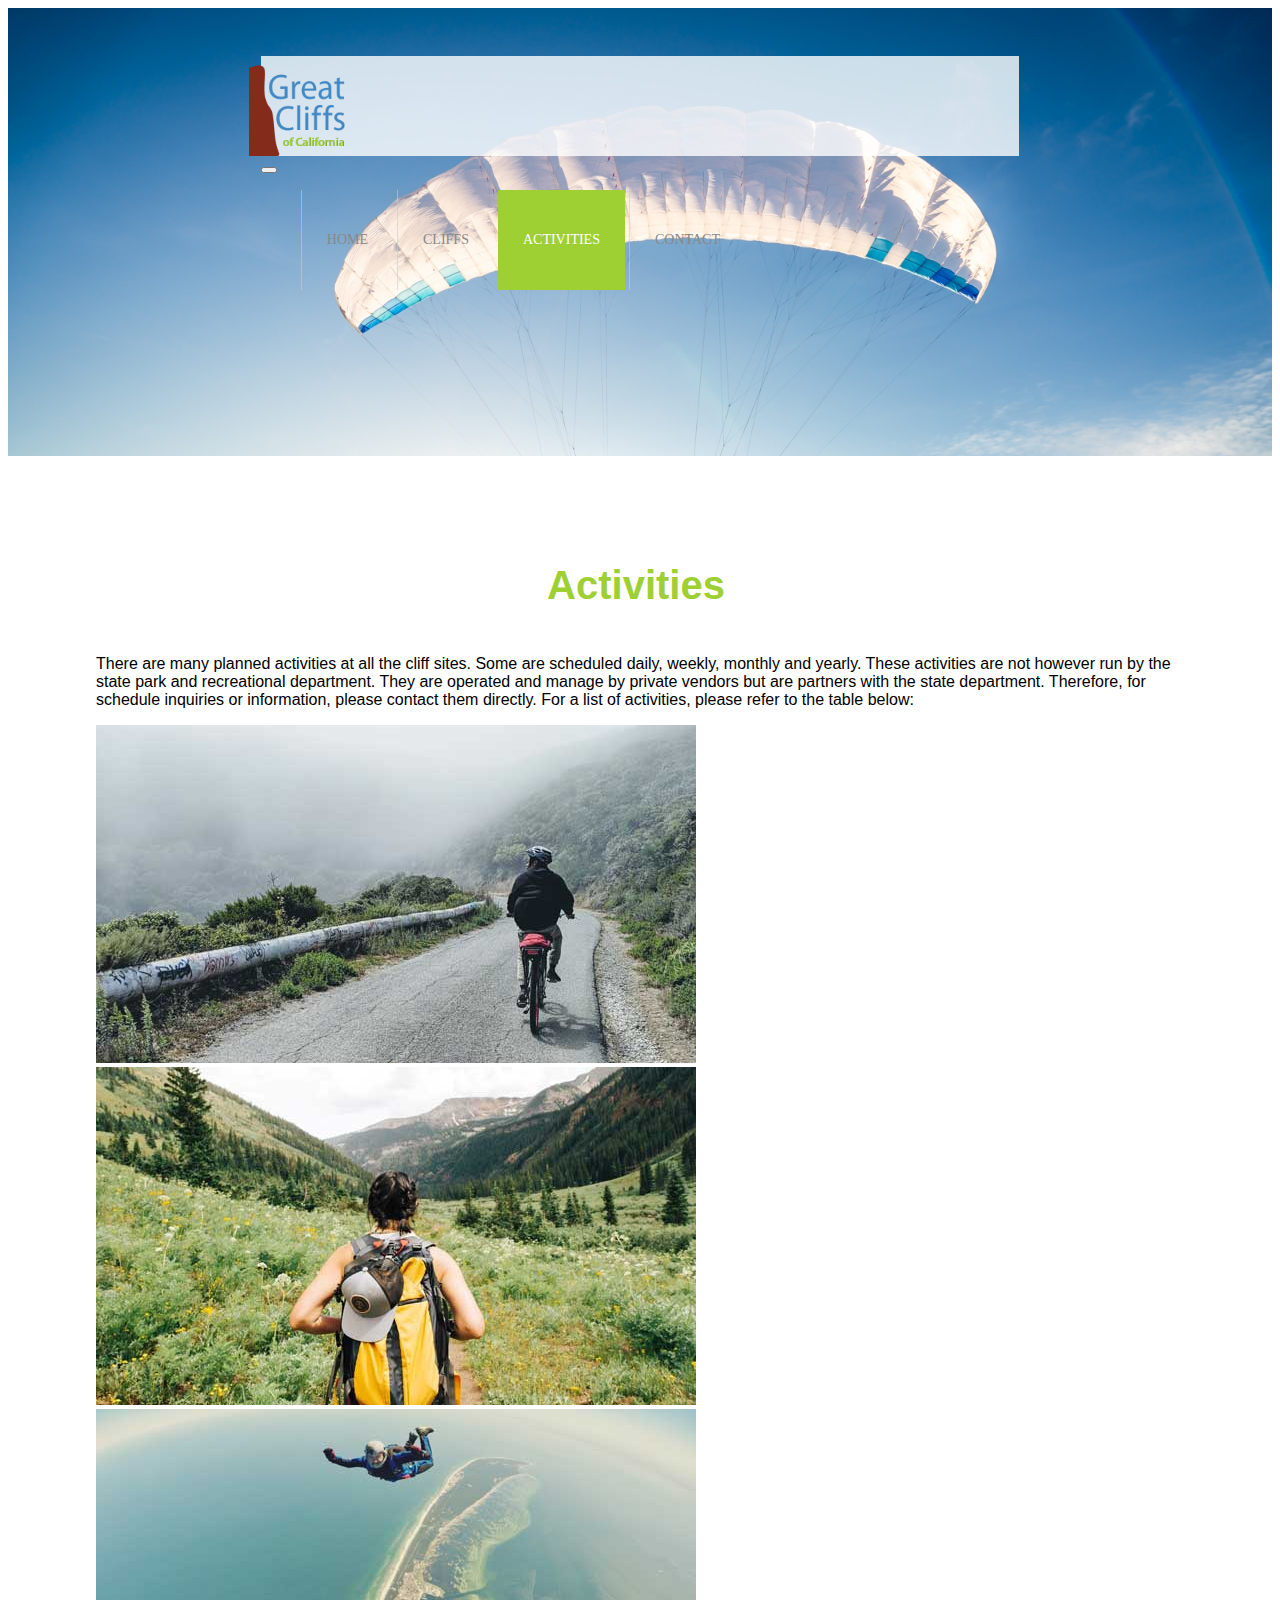
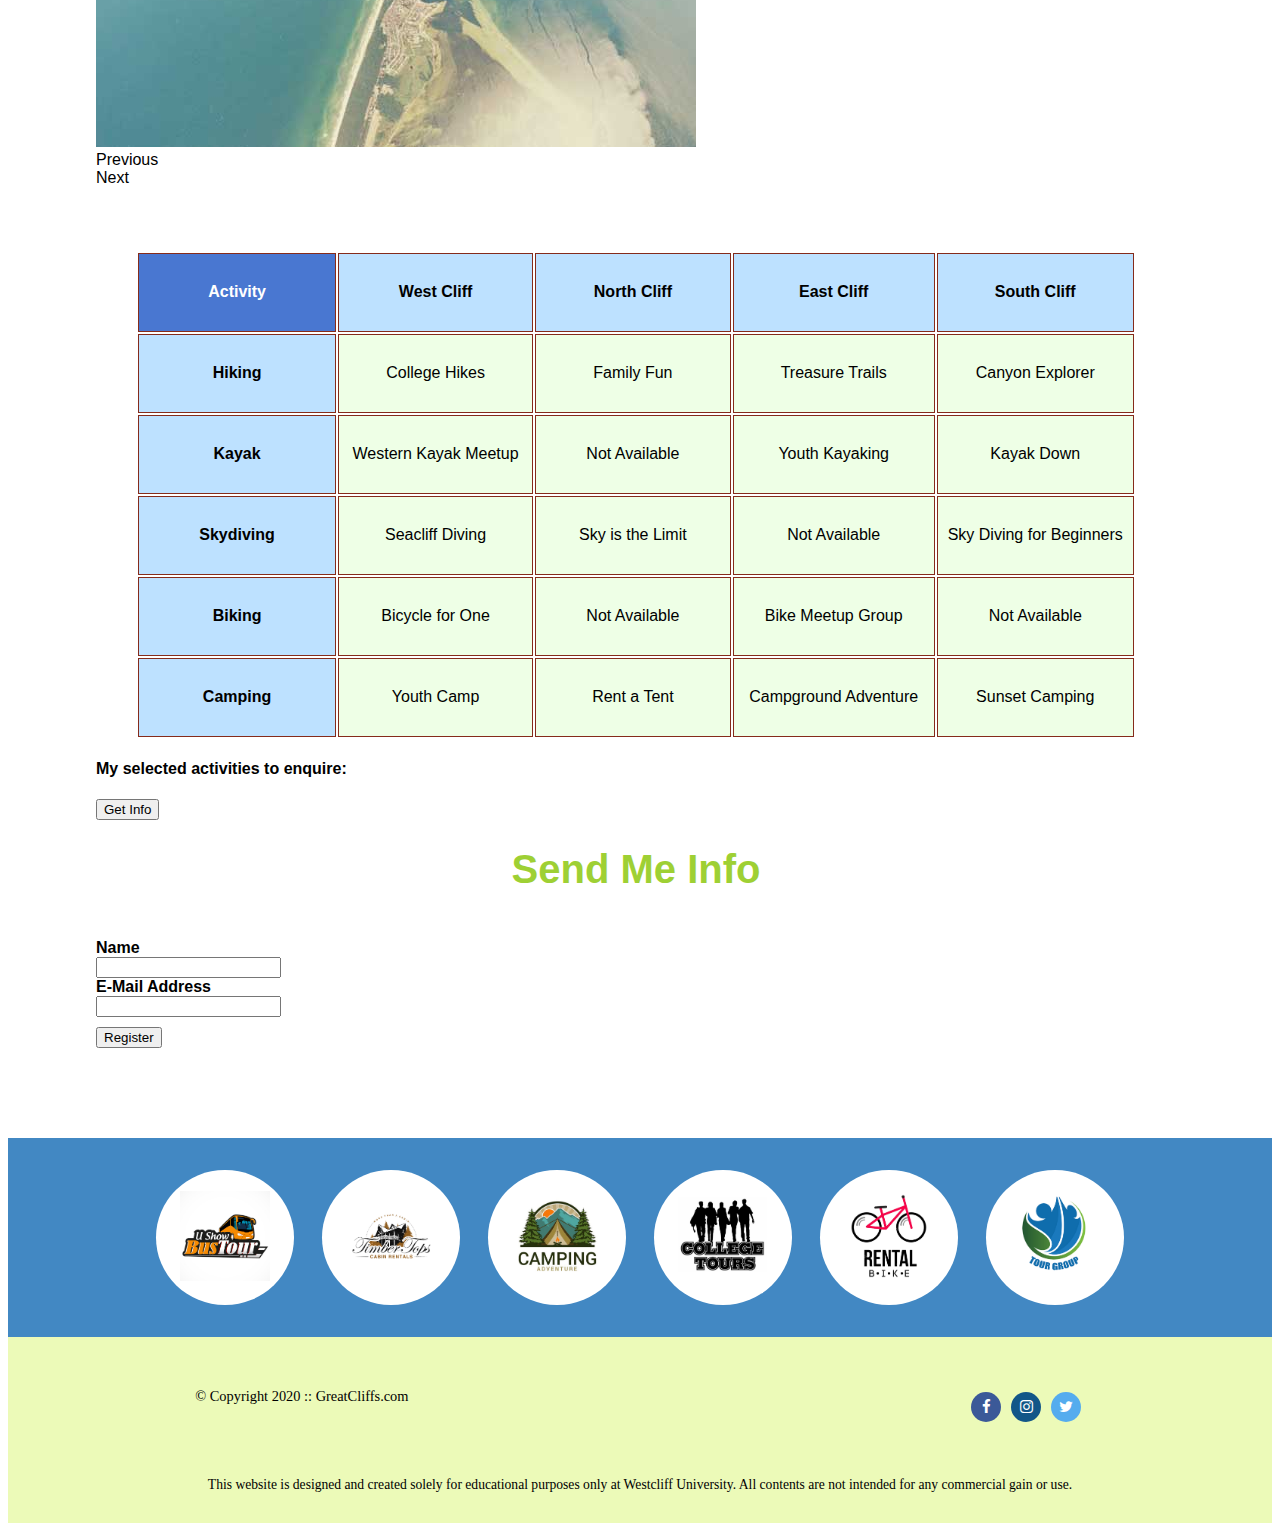
==== Day3/activities.html @ 2d6c9c02 "day 1-3, 3 is WIP" ====
<!DOCTYPE html>
<html>
  <head>
    <meta charset="UTF-8" />
    <meta name="viewport" content="width=device-width, initial-scale=1" />
    <!-- Bootstrap CSS -->
    <link
      href="https://cdn.jsdelivr.net/npm/bootstrap@5.0.0-beta1/dist/css/bootstrap.min.css"
      rel="stylesheet"
      integrity="sha384-giJF6kkoqNQ00vy+HMDP7azOuL0xtbfIcaT9wjKHr8RbDVddVHyTfAAsrekwKmP1"
      crossorigin="anonymous"
    />
    <!-- Font Awesome -->
    <link
      rel="stylesheet"
      href="https://cdnjs.cloudflare.com/ajax/libs/font-awesome/4.7.0/css/font-awesome.min.css"
    />
    <link rel="stylesheet" href="styles.css" />
    <!-- jQuery Library -->
    <script src="https://ajax.googleapis.com/ajax/libs/jquery/3.5.1/jquery.min.js"></script>

    <title>Great Cliffs of California</title>
  </head>
  <body id="activities">
    <header>
      <div class="navbar-main sticky-top">
        <nav class="navbar navbar-expand-lg navbar-light">
          <div class="container-fluid">
            <div class="logo">
              <a class="navbar-brand" href="#"
                ><img class="" src="images/logo.png"
              /></a>
            </div>
            <button
              class="navbar-toggler"
              type="button"
              data-bs-toggle="collapse"
              data-bs-target="#navbarNav"
              aria-controls="navbarNav"
              aria-expanded="false"
              aria-label="Toggle navigation"
            >
              <span class="navbar-toggler-icon"></span>
            </button>
            <div
              class="collapse navbar-collapse justify-content-end"
              id="navbarNav"
            >
              <div class="main-menu">
                <ul class="navbar-nav">
                  <li class="nav-item">
                    <a href="index.html">Home</a>
                  </li>
                  <li class="nav-item"><a href="cliffs.html">Cliffs</a></li>
                  <li class="nav-item active">
                    <a href="activities.html">Activities</a>
                  </li>
                  <li class="nav-item"><a href="contact.html">Contact</a></li>
                </ul>
              </div>
            </div>
          </div>
        </nav>
      </div>
    </header>

    <main>
      <div class="container">
        <div class="row">
          <h1>Activities</h1>
          <p>
            There are many planned activities at all the cliff sites. Some are
            scheduled daily, weekly, monthly and yearly. These activities are
            not however run by the state park and recreational department. They
            are operated and manage by private vendors but are partners with the
            state department. Therefore, for schedule inquiries or information,
            please contact them directly. For a list of activities, please refer
            to the table below:
          </p>
        </div>

        <div class="row carousel">
          <div
            id="carouselControls"
            class="carousel slide"
            data-bs-ride="carousel"
          >
            <div class="carousel-inner">
              <div class="carousel-item active">
                <img
                  src="images/activity-images/biking.jpg"
                  class="d-block w-100"
                  alt="biking"
                />
              </div>
              <div class="carousel-item">
                <img
                  src="images/activity-images/hiking.jpg"
                  class="d-block w-100"
                  alt="hiking"
                />
              </div>
              <div class="carousel-item">
                <img
                  src="images/activity-images/skydiving.jpg"
                  class="d-block w-100"
                  alt="skydiving"
                />
              </div>
            </div>
            <div
              class="carousel-control-prev"
              type="button"
              data-bs-target="#carouselControls"
              data-bs-slide="prev"
            >
              <span
                class="carousel-control-prev-icon"
                aria-hidden="true"
              ></span>
              <span class="visually-hidden">Previous</span>
            </div>
            <div
              class="carousel-control-next"
              type="button"
              data-bs-target="#carouselControls"
              data-bs-slide="next"
            >
              <span
                class="carousel-control-next-icon"
                aria-hidden="true"
              ></span>
              <span class="visually-hidden">Next</span>
            </div>
          </div>
        </div>
        <div class="row">
          <table class="table table-hover">
            <thead>
              <tr>
                <th scope="col">Activity</th>
                <th scope="col">West Cliff</th>
                <th scope="col">North Cliff</th>
                <th scope="col">East Cliff</th>
                <th scope="col">South Cliff</th>
              </tr>
            </thead>
            <tbody>
              <tr>
                <td>Hiking</td>
                <td>College Hikes</td>
                <td>Family Fun</td>
                <td>Treasure Trails</td>
                <td>Canyon Explorer</td>
              </tr>
              <tr>
                <td>Kayak</td>
                <td>Western Kayak Meetup</td>
                <td>Not Available</td>
                <td>Youth Kayaking</td>
                <td>Kayak Down</td>
              </tr>
              <tr>
                <td>Skydiving</td>
                <td>Seacliff Diving</td>
                <td>Sky is the Limit</td>
                <td>Not Available</td>
                <td>Sky Diving for Beginners</td>
              </tr>
              <tr>
                <td>Biking</td>
                <td>Bicycle for One</td>
                <td>Not Available</td>
                <td>Bike Meetup Group</td>
                <td>Not Available</td>
              </tr>
              <tr>
                <td>Camping</td>
                <td>Youth Camp</td>
                <td>Rent a Tent</td>
                <td>Campground Adventure</td>
                <td>Sunset Camping</td>
              </tr>
            </tbody>
          </table>
        </div>
        <div class="row">
          <div id="displaySelected">
            <div id="result">
              <h4>My selected activities to enquire:</h4>
            </div>
            <div id="sendinfo"></div>
            <!-- Button trigger modal -->
            <button
              type="button"
              class="btn btn-primary btn-lg"
              data-toggle="modal"
              data-target="#ModalLoginForm"
            >
              Get Info
            </button>
            <div id="ModalLoginForm" class="modal fade">
              <div class="modal-dialog" role="document">
                <div class="modal-content">
                  <div class="modal-header">
                    <h1 class="modal-title">Send Me Info</h1>
                  </div>
                  <div class="modal-body">
                    <form role="form" method="POST" action="">
                      <input type="hidden" name="_token" value="" />
                      <div class="form-group">
                        <label class="control-label">Name</label>
                        <div>
                          <input
                            type="text"
                            class="form-control input-lg"
                            name="name"
                            value=""
                          />
                        </div>
                      </div>
                      <div class="form-group">
                        <label class="control-label">E-Mail Address</label>
                        <div>
                          <input
                            type="email"
                            class="form-control input-lg"
                            name="email"
                            value=""
                          />
                        </div>
                      </div>
                      <div class="form-group">
                        <div class="modal-button">
                          <button type="submit" class="btn btn-primary">
                            Register
                          </button>
                        </div>
                      </div>
                    </form>
                  </div>
                </div>
              </div>
            </div>
          </div>
        </div>
      </div>
    </main>
    <section>
      <div id="partners">
        <div class="container">
          <div class="row gy-4">
            <div class="col-sm-12 col-md-4 col-lg-2">
              <div class="partner">
                <img
                  src="images/partners/partner-1.png"
                  alt="Partner Bus Tours"
                />
              </div>
            </div>

            <div class="col-sm-12 col-md-4 col-lg-2">
              <div class="partner">
                <img
                  src="images/partners/partner-2.png"
                  alt="Partner Cabin Rental"
                />
              </div>
            </div>

            <div class="col-sm-12 col-md-4 col-lg-2">
              <div class="partner">
                <img
                  src="images/partners/partner-3.png"
                  alt="Partner Camping Adventure"
                />
              </div>
            </div>

            <div class="col-sm-12 col-md-4 col-lg-2">
              <div class="partner">
                <img
                  src="images/partners/partner-4.png"
                  alt="Partner College Tours"
                />
              </div>
            </div>

            <div class="col-sm-12 col-md-4 col-lg-2">
              <div class="partner">
                <img
                  src="images/partners/partner-5.png"
                  alt="Partner Bike Rentals"
                />
              </div>
            </div>

            <div class="col-sm-12 col-md-4 col-lg-2">
              <div class="partner">
                <img
                  src="images/partners/partner-6.png"
                  6
                  alt="Partner Tour Group"
                />
              </div>
            </div>
          </div>
        </div>
      </div>
    </section>

    <footer>
      <div class="container">
        <div class="row">
          <div id="nondisclaimer">
            <div class="copy">&copy; Copyright 2020 :: GreatCliffs.com</div>
            <div class="social">
              <a href="#" class="fa fa-facebook"></a>
              <a href="#" class="fa fa-instagram"></a>
              <a href="#" class="fa fa-twitter"></a>
            </div>
          </div>
        </div>
        <div class="row">
          <div id="disclaimer">
            <p>
              This website is designed and created solely for educational
              purposes only at Westcliff University. All contents are not
              intended for any commercial gain or use.
            </p>
          </div>
        </div>
      </div>
    </footer>

    <script
      src="https://cdn.jsdelivr.net/npm/@popperjs/core@2.6.0/dist/umd/popper.min.js"
      integrity="sha384-KsvD1yqQ1/1+IA7gi3P0tyJcT3vR+NdBTt13hSJ2lnve8agRGXTTyNaBYmCR/Nwi"
      crossorigin="anonymous"
    ></script>
    <script
      src="https://cdn.jsdelivr.net/npm/bootstrap@5.0.0-beta2/dist/js/bootstrap.min.js"
      integrity="sha384-nsg8ua9HAw1y0W1btsyWgBklPnCUAFLuTMS2G72MMONqmOymq585AcH49TLBQObG"
      crossorigin="anonymous"
    ></script>
    <script src="js/scripts.js"></script>
  </body>
</html>
---- Day3/styles.css ----
/* Header */
header {
  width: 100%;
  min-height: 400px;
  padding-top: 3em;
}
#home header {
  background: no-repeat lightgrey url(images/cliff_ocean.jpg);
  background-size: cover;
  height: fit-content;
}
#cliffs header {
  background: no-repeat lightgrey url(images/forest_cliff.jpg);
  background-size: cover;
}
#activities header {
  background: no-repeat lightgrey url(images/runfly.jpg);
  background-size: cover;
}
#contact header {
  background: no-repeat lightgrey url(images/cliff_rock.jpg);
  background-size: cover;
}

.logo {
  position: relative;
  width: 120px;
  height: 100px;
}
.logo img {
  width: 100px;
  height: 100px;
  display: flex;
  justify-content: flex-start;
  position: relative;
  right: 12px;
}

/* Navigation */
.main-menu {
  font-weight: 400;
}
button {
  margin-right: 20px;
}
nav {
  height: 100px;
}
.main-menu ul li {
  list-style-type: none;
  display: inline-block;
  padding-left: 25px;
  padding-right: 25px;
  border-left: 1px solid rgba(202, 204, 202, 0.6);
  line-height: 100px;
  text-transform: uppercase;
  font-size: 14px;
}
.main-menu ul li a {
  text-decoration: none;
  color: #888;
}
@media (max-width: 992px) {
  .main-menu {
    background: rgb(255, 255, 255);
  }
}
.main-menu ul li a:hover {
  color: #9ed034;
}
.main-menu ul li.active {
  background: #9ed034;
  border: none;
}
.main-menu ul li.active a {
  color: #fff;
}

.navbar-main {
  margin: 0 auto;
  background-color: rgb(255, 255, 255, 0.8) !important;
  width: 60%;
}

.navbar-expand-lg {
  justify-content: flex-end;
}
.sticky-top {
  top: 15px;
}

/* Main */
main {
  padding: 3em 6em 3em 5.5em;
  margin: 2em 0;
  font-family: Arial, Helvetica, sans-serif;
}
main h1 {
  font-size: 2.5em;
  padding-bottom: 0.5em;
  color: #9ed034;
  text-align: center;
}
main h2 {
  font-size: 1.7em;
  text-align: center;
  margin-bottom: 1em;
}

/* Partners */
section {
  /* width: 100%; */
  background-color: #4288c3;
}
section #partners {
  /* width: 1200px; */
  padding: 2em 0 2em 0;
  margin: 0 auto;
  text-align: center;
}
section #partners .partner {
  display: inline-block;
  margin: 0 0.75em;
  padding: 1.3em 1.5em;
  background-color: #fff;
  border-radius: 50%;
}
section #partners .partner img {
  width: 90px;
  height: 90px;
}

/* Footer */
footer {
  width: 100%;
  height: 155px;
  padding-bottom: 1em;
  background-color: #ecfab8;
}
footer #nondisclaimer .copy {
  padding: 3.5em 3.5em 3.5em 13em;
  float: left;
  font-size: 0.9em;
}
footer #nondisclaimer .social {
  padding: 2.5em;
  margin-right: 9.25em;
  float: right;
}
footer #disclaimer {
  clear: both;
  background-color: #ecfab8;
  padding-bottom: 1em;
}
footer #disclaimer p {
  font-size: 0.85em;
  text-align: center;
}
footer #nondisclaimer .social .fa {
  vertical-align: middle;
  font-size: 15px;
  width: 30px;
  height: 30px;
  text-align: center;
  text-decoration: none;
  margin: 15px 3px;
  border-radius: 50%;
  line-height: 30px !important;

  /*  */
}
footer #nondisclaimer .social .fa:hover {
  opacity: 0.7;
}
footer #nondisclaimer .social .fa-facebook {
  background: #3b5998;
  color: white;
}

footer #nondisclaimer .social .fa-twitter {
  background: #55acee;
  color: white;
}

footer #nondisclaimer .social .fa-instagram {
  background: #125688;
  color: white;
}

/* Home */
#home #timeofday {
  height: 2.8em;
  background: linear-gradient(
    0deg,
    rgba(251, 215, 139, 1) 0%,
    rgba(118, 213, 245, 1) 100%
  );
  text-align: center;
  padding-top: 1.2em;
  color: #3a3a3a;
  font-family: Arial, Helvetica, sans-serif;
}
#home #timeofday #clock {
  font-weight: 400;
  color: #125688;
}
#home .main-col-content {
  border: 1px solid #c0c0c0;
  padding: 25px;
  min-height: 17em;
}
/* Cliffs */
#cliffs main .cliffs {
  background: none;
  width: 90%;
  margin: 0 auto;
}

#cliffs main .cliffs .site {
  margin: 2.5em 1.2em 0 1.2em;
}

#cliffs main .cliffs .site h3 {
  background: #852b1b;
  height: 2em;
  color: #fff;
  text-align: center;
  padding-top: 0.55em;
  margin: 0;
}

/* #cliffs main .cliffs .site img {
  width: 100%;
  height: auto;
} */

/* Activities */
table {
  width: 1000px;
  margin: 4em auto 0 auto;
}

caption {
  background: #852b1b;
  height: 40px;
  color: #fff;
  font-size: 1.3em;
  font-weight: bold;
  padding-top: 1em;
}
thead {
  background: #bde1ff;
}
tbody {
  background: #eeffe6;
  text-align: center;
}
th,
td {
  width: 225px;
  height: 75px;
  vertical-align: middle;
  border: solid 1px #852b1b;
}
th:first-child {
  width: 125px;
  height: 50px;
  background: #4977d1;
  color: #fff;
}
td:first-child {
  font-weight: bold;
  background: #bde1ff;
}

/* Contact Page */
.contactinfo {
  margin: 2em 0 1em 0;
}

.contactinfo .phone {
  margin: 0 0 0.75em 0;
}

.contactinfo .phone span:first-child,
.contactinfo .email span:first-child {
  font-weight: bold;
}
.contact-by-info {
  text-align: left;
}
form fieldset {
  border: solid 2px #9ed034;
}

form fieldset legend {
  color: #4977d1;
  font-weight: bold;
  text-transform: uppercase;
  padding: 0 0.5em;
}

form .textbox,
form .radios,
form .selectmenu,
form .commentbox,
form .button {
  margin: 1.5em 0 1.5em 2em;
}

form label {
  font-weight: bold;
}

form .textbox input {
  margin: 0 0 1em 0;
  display: block;
  height: 2em;
  width: 50%;
}

form .selectmenu select {
  width: 12em;
  padding-left: 3em;
}

form .commentbox textarea {
  display: block;
  height: 17em;
  width: 50%;
  resize: none;
}

form .randomcode {
  width: 51.5%;
  text-align: right;
}

form .randomcode input {
  margin-right: 1em;
  height: 2em;
}

form .randomcode #codes {
  display: inline;
  padding: 1em;
  background-color: #c0c0c0;
}

form .button {
  width: 49%;
  text-align: right;
}

form .button input {
  width: 8em;
  height: 2.5em;
  font-size: 1.2em;
  font-weight: bold;
  background-color: rgb(73, 119, 209, 0.4);
  color: rgba(255, 255, 255, 0.5);
  border: none;
}
fieldset {
  padding: 20px;
}
/* Carousel */
.carousel-item img {
  margin: auto;
}
.carousel {
  padding: 0px;
  margin-bottom: 10px;
}
.modal-button {
  margin: 10px 0;
}
.row .displaySelected {
  padding-left: 40px !important;
}
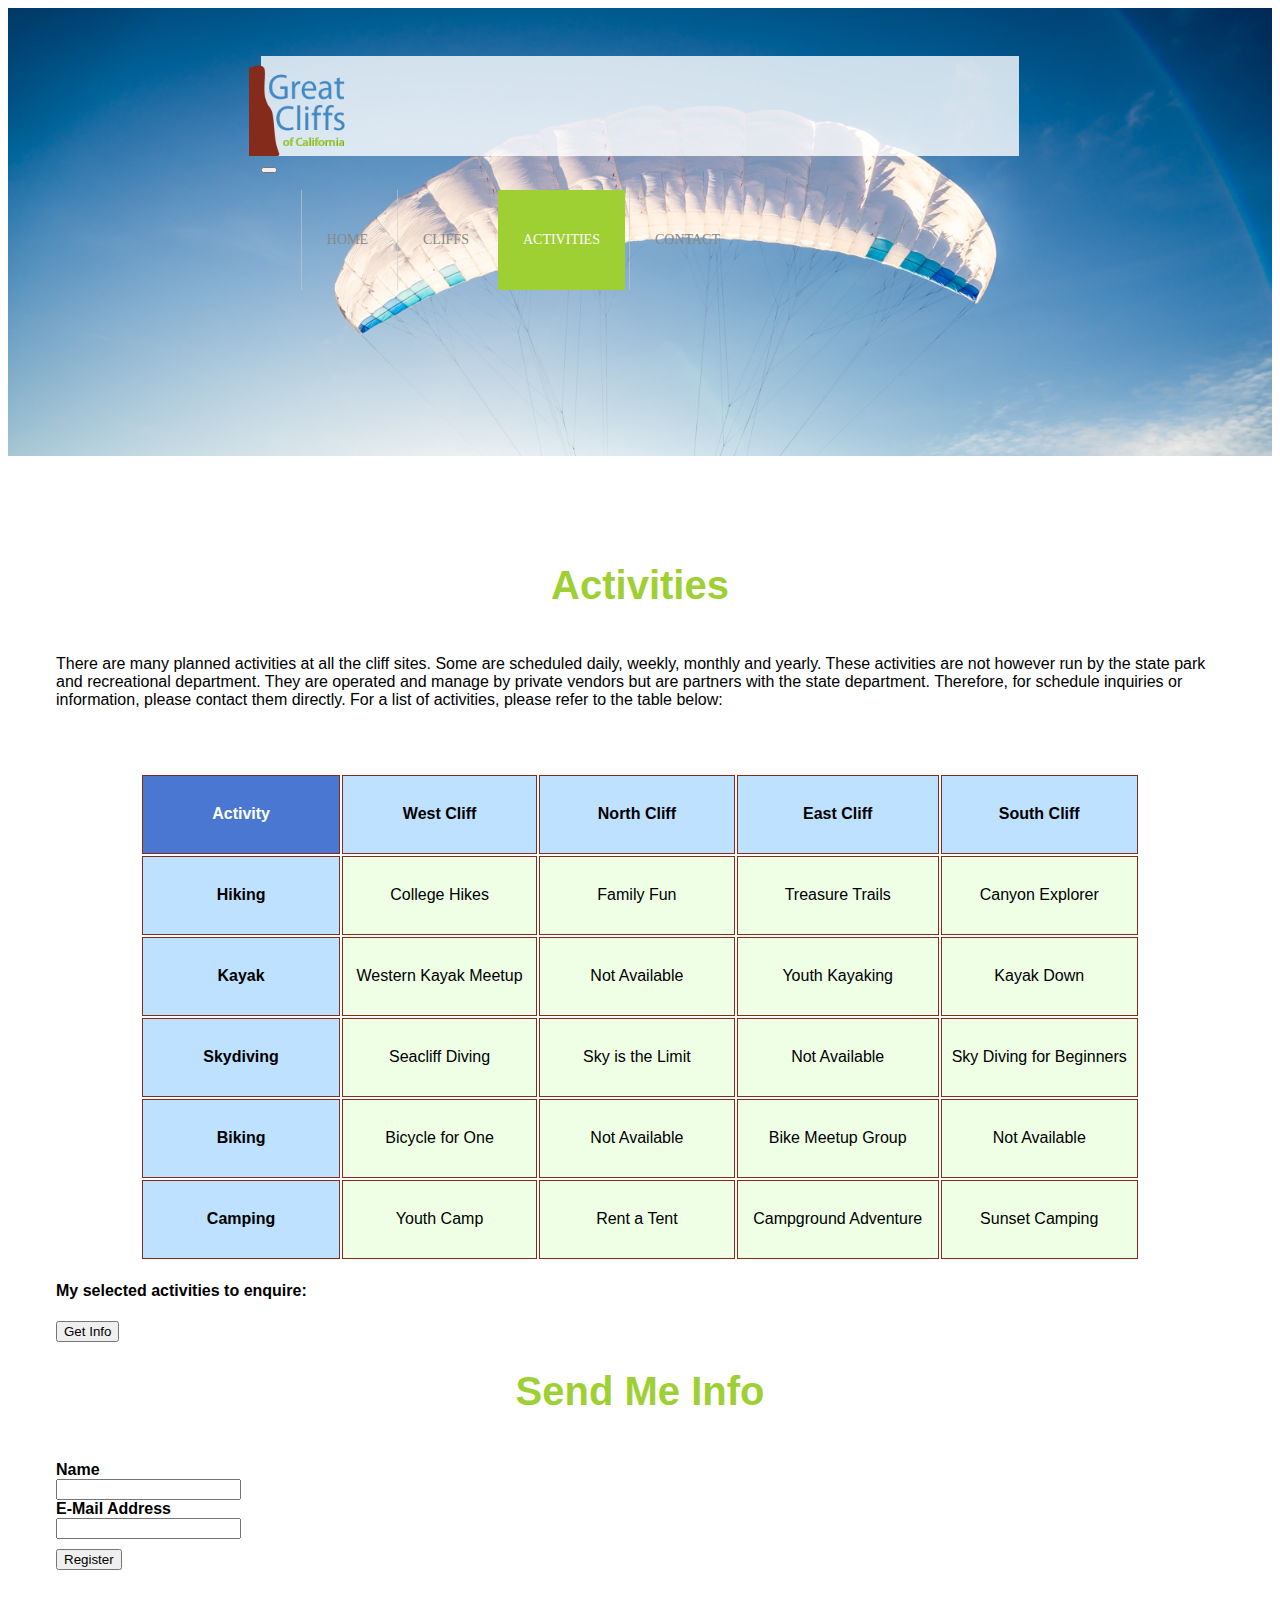
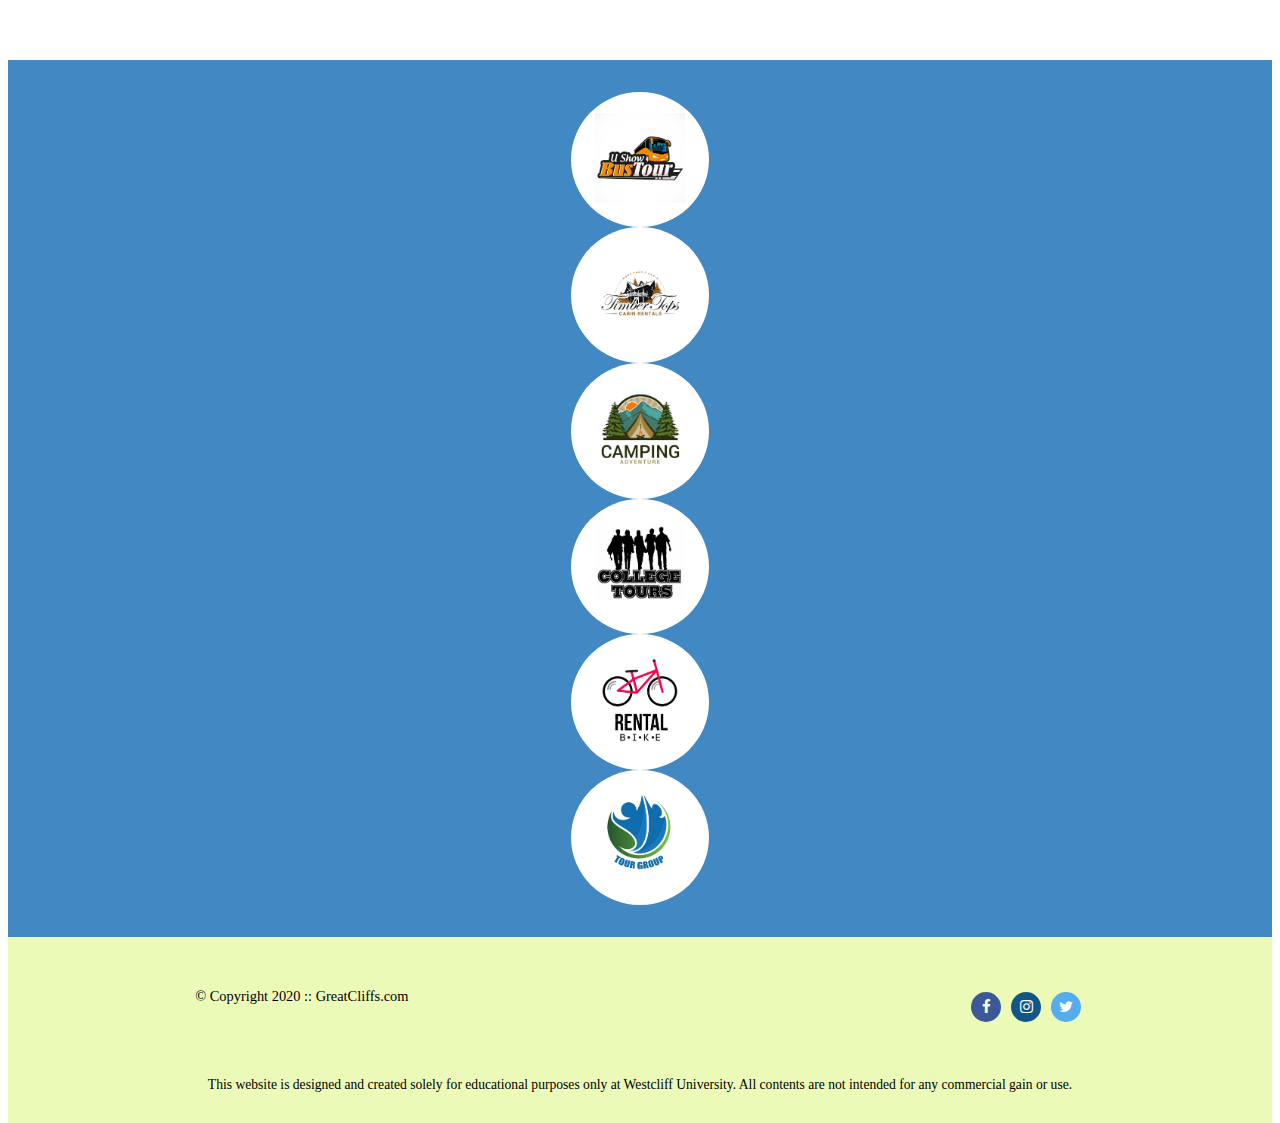
==== commit e95d7915: "removed carousel, and js from cliffs.html" ====
--- a/Day3/activities.html
+++ b/Day3/activities.html
@@ -65,124 +65,73 @@
     </header>
 
     <main>
-      <div class="container">
+      <div class="container-fluid">
         <div class="row">
-          <h1>Activities</h1>
-          <p>
-            There are many planned activities at all the cliff sites. Some are
-            scheduled daily, weekly, monthly and yearly. These activities are
-            not however run by the state park and recreational department. They
-            are operated and manage by private vendors but are partners with the
-            state department. Therefore, for schedule inquiries or information,
-            please contact them directly. For a list of activities, please refer
-            to the table below:
-          </p>
-        </div>
-
-        <div class="row carousel">
-          <div
-            id="carouselControls"
-            class="carousel slide"
-            data-bs-ride="carousel"
-          >
-            <div class="carousel-inner">
-              <div class="carousel-item active">
-                <img
-                  src="images/activity-images/biking.jpg"
-                  class="d-block w-100"
-                  alt="biking"
-                />
-              </div>
-              <div class="carousel-item">
-                <img
-                  src="images/activity-images/hiking.jpg"
-                  class="d-block w-100"
-                  alt="hiking"
-                />
-              </div>
-              <div class="carousel-item">
-                <img
-                  src="images/activity-images/skydiving.jpg"
-                  class="d-block w-100"
-                  alt="skydiving"
-                />
-              </div>
-            </div>
-            <div
-              class="carousel-control-prev"
-              type="button"
-              data-bs-target="#carouselControls"
-              data-bs-slide="prev"
-            >
-              <span
-                class="carousel-control-prev-icon"
-                aria-hidden="true"
-              ></span>
-              <span class="visually-hidden">Previous</span>
-            </div>
-            <div
-              class="carousel-control-next"
-              type="button"
-              data-bs-target="#carouselControls"
-              data-bs-slide="next"
-            >
-              <span
-                class="carousel-control-next-icon"
-                aria-hidden="true"
-              ></span>
-              <span class="visually-hidden">Next</span>
-            </div>
-          </div>
-        </div>
+          <div class="col">
+            <h1>Activities</h1>
+            <p>
+              There are many planned activities at all the cliff sites. Some are
+              scheduled daily, weekly, monthly and yearly. These activities are
+              not however run by the state park and recreational department.
+              They are operated and manage by private vendors but are partners
+              with the state department. Therefore, for schedule inquiries or
+              information, please contact them directly. For a list of
+              activities, please refer to the table below:
+            </p>
+          </div>
+        </div>
+
         <div class="row">
-          <table class="table table-hover">
-            <thead>
-              <tr>
-                <th scope="col">Activity</th>
-                <th scope="col">West Cliff</th>
-                <th scope="col">North Cliff</th>
-                <th scope="col">East Cliff</th>
-                <th scope="col">South Cliff</th>
-              </tr>
-            </thead>
-            <tbody>
-              <tr>
-                <td>Hiking</td>
-                <td>College Hikes</td>
-                <td>Family Fun</td>
-                <td>Treasure Trails</td>
-                <td>Canyon Explorer</td>
-              </tr>
-              <tr>
-                <td>Kayak</td>
-                <td>Western Kayak Meetup</td>
-                <td>Not Available</td>
-                <td>Youth Kayaking</td>
-                <td>Kayak Down</td>
-              </tr>
-              <tr>
-                <td>Skydiving</td>
-                <td>Seacliff Diving</td>
-                <td>Sky is the Limit</td>
-                <td>Not Available</td>
-                <td>Sky Diving for Beginners</td>
-              </tr>
-              <tr>
-                <td>Biking</td>
-                <td>Bicycle for One</td>
-                <td>Not Available</td>
-                <td>Bike Meetup Group</td>
-                <td>Not Available</td>
-              </tr>
-              <tr>
-                <td>Camping</td>
-                <td>Youth Camp</td>
-                <td>Rent a Tent</td>
-                <td>Campground Adventure</td>
-                <td>Sunset Camping</td>
-              </tr>
-            </tbody>
-          </table>
+          <div class="table-responsive">
+            <table class="table table-hover">
+              <thead>
+                <tr>
+                  <th scope="col">Activity</th>
+                  <th scope="col">West Cliff</th>
+                  <th scope="col">North Cliff</th>
+                  <th scope="col">East Cliff</th>
+                  <th scope="col">South Cliff</th>
+                </tr>
+              </thead>
+              <tbody>
+                <tr>
+                  <td>Hiking</td>
+                  <td>College Hikes</td>
+                  <td>Family Fun</td>
+                  <td>Treasure Trails</td>
+                  <td>Canyon Explorer</td>
+                </tr>
+                <tr>
+                  <td>Kayak</td>
+                  <td>Western Kayak Meetup</td>
+                  <td>Not Available</td>
+                  <td>Youth Kayaking</td>
+                  <td>Kayak Down</td>
+                </tr>
+                <tr>
+                  <td>Skydiving</td>
+                  <td>Seacliff Diving</td>
+                  <td>Sky is the Limit</td>
+                  <td>Not Available</td>
+                  <td>Sky Diving for Beginners</td>
+                </tr>
+                <tr>
+                  <td>Biking</td>
+                  <td>Bicycle for One</td>
+                  <td>Not Available</td>
+                  <td>Bike Meetup Group</td>
+                  <td>Not Available</td>
+                </tr>
+                <tr>
+                  <td>Camping</td>
+                  <td>Youth Camp</td>
+                  <td>Rent a Tent</td>
+                  <td>Campground Adventure</td>
+                  <td>Sunset Camping</td>
+                </tr>
+              </tbody>
+            </table>
+          </div>
         </div>
         <div class="row">
           <div id="displaySelected">
@@ -248,7 +197,7 @@
     </main>
     <section>
       <div id="partners">
-        <div class="container">
+        <div class="container-fluid">
           <div class="row gy-4">
             <div class="col-sm-12 col-md-4 col-lg-2">
               <div class="partner">
@@ -310,37 +259,48 @@
     </section>
 
     <footer>
-      <div class="container">
-        <div class="row">
-          <div id="nondisclaimer">
-            <div class="copy">&copy; Copyright 2020 :: GreatCliffs.com</div>
-            <div class="social">
-              <a href="#" class="fa fa-facebook"></a>
-              <a href="#" class="fa fa-instagram"></a>
-              <a href="#" class="fa fa-twitter"></a>
-            </div>
-          </div>
-        </div>
-        <div class="row">
-          <div id="disclaimer">
-            <p>
-              This website is designed and created solely for educational
-              purposes only at Westcliff University. All contents are not
-              intended for any commercial gain or use.
-            </p>
-          </div>
-        </div>
-      </div>
+      <div class="row">
+        <div id="nondisclaimer">
+          <div class="copy">&copy; Copyright 2020 :: GreatCliffs.com</div>
+          <div class="social">
+            <a href="#" class="fa fa-facebook"></a>
+            <a href="#" class="fa fa-instagram"></a>
+            <a href="#" class="fa fa-twitter"></a>
+          </div>
+        </div>
+      </div>
+      <!-- End nondisclaimer row-->
+      <div class="row">
+        <div id="disclaimer">
+          <p>
+            This website is designed and created solely for educational purposes
+            only at Westcliff University. All contents are not intended for any
+            commercial gain or use.
+          </p>
+        </div>
+      </div>
+      <!-- End Disclaimer Row-->
     </footer>
 
     <script
-      src="https://cdn.jsdelivr.net/npm/@popperjs/core@2.6.0/dist/umd/popper.min.js"
-      integrity="sha384-KsvD1yqQ1/1+IA7gi3P0tyJcT3vR+NdBTt13hSJ2lnve8agRGXTTyNaBYmCR/Nwi"
+      src="https://code.jquery.com/jquery-3.2.1.slim.min.js"
+      integrity="sha384-KJ3o2DKtIkvYIK3UENzmM7KCkRr/rE9/Qpg6aAZGJwFDMVNA/GpGFF93hXpG5KkN"
       crossorigin="anonymous"
     ></script>
     <script
-      src="https://cdn.jsdelivr.net/npm/bootstrap@5.0.0-beta2/dist/js/bootstrap.min.js"
-      integrity="sha384-nsg8ua9HAw1y0W1btsyWgBklPnCUAFLuTMS2G72MMONqmOymq585AcH49TLBQObG"
+      src="https://cdnjs.cloudflare.com/ajax/libs/popper.js/1.12.9/umd/popper.min.js"
+      integrity="sha384-ApNbgh9B+Y1QKtv3Rn7W3mgPxhU9K/ScQsAP7hUibX39j7fakFPskvXusvfa0b4Q"
+      crossorigin="anonymous"
+    ></script>
+    <script
+      src="https://maxcdn.bootstrapcdn.com/bootstrap/4.0.0/js/bootstrap.min.js"
+      integrity="sha384-JZR6Spejh4U02d8jOt6vLEHfe/JQGiRRSQQxSfFWpi1MquVdAyjUar5+76PVCmYl"
+      crossorigin="anonymous"
+    ></script>
+
+    <script
+      src="https://cdn.jsdelivr.net/npm/bootstrap@5.0.0-beta1/dist/js/bootstrap.bundle.min.js"
+      integrity="sha384-ygbV9kiqUc6oa4msXn9868pTtWMgiQaeYH7/t7LECLbyPA2x65Kgf80OJFdroafW"
       crossorigin="anonymous"
     ></script>
     <script src="js/scripts.js"></script>
--- a/Day3/styles.css
+++ b/Day3/styles.css
@@ -91,7 +91,7 @@
 
 /* Main */
 main {
-  padding: 3em 6em 3em 5.5em;
+  padding: 3em;
   margin: 2em 0;
   font-family: Arial, Helvetica, sans-serif;
 }
@@ -229,11 +229,12 @@
   margin: 0;
 }
 
-/* #cliffs main .cliffs .site img {
-  width: 100%;
-  height: auto;
-} */
-
+.card-body {
+  padding: 0px 0px 10px !important;
+}
+.card-text {
+  padding: 16px;
+}
 /* Activities */
 table {
   width: 1000px;
@@ -375,6 +376,3 @@
 .modal-button {
   margin: 10px 0;
 }
-.row .displaySelected {
-  padding-left: 40px !important;
-}
